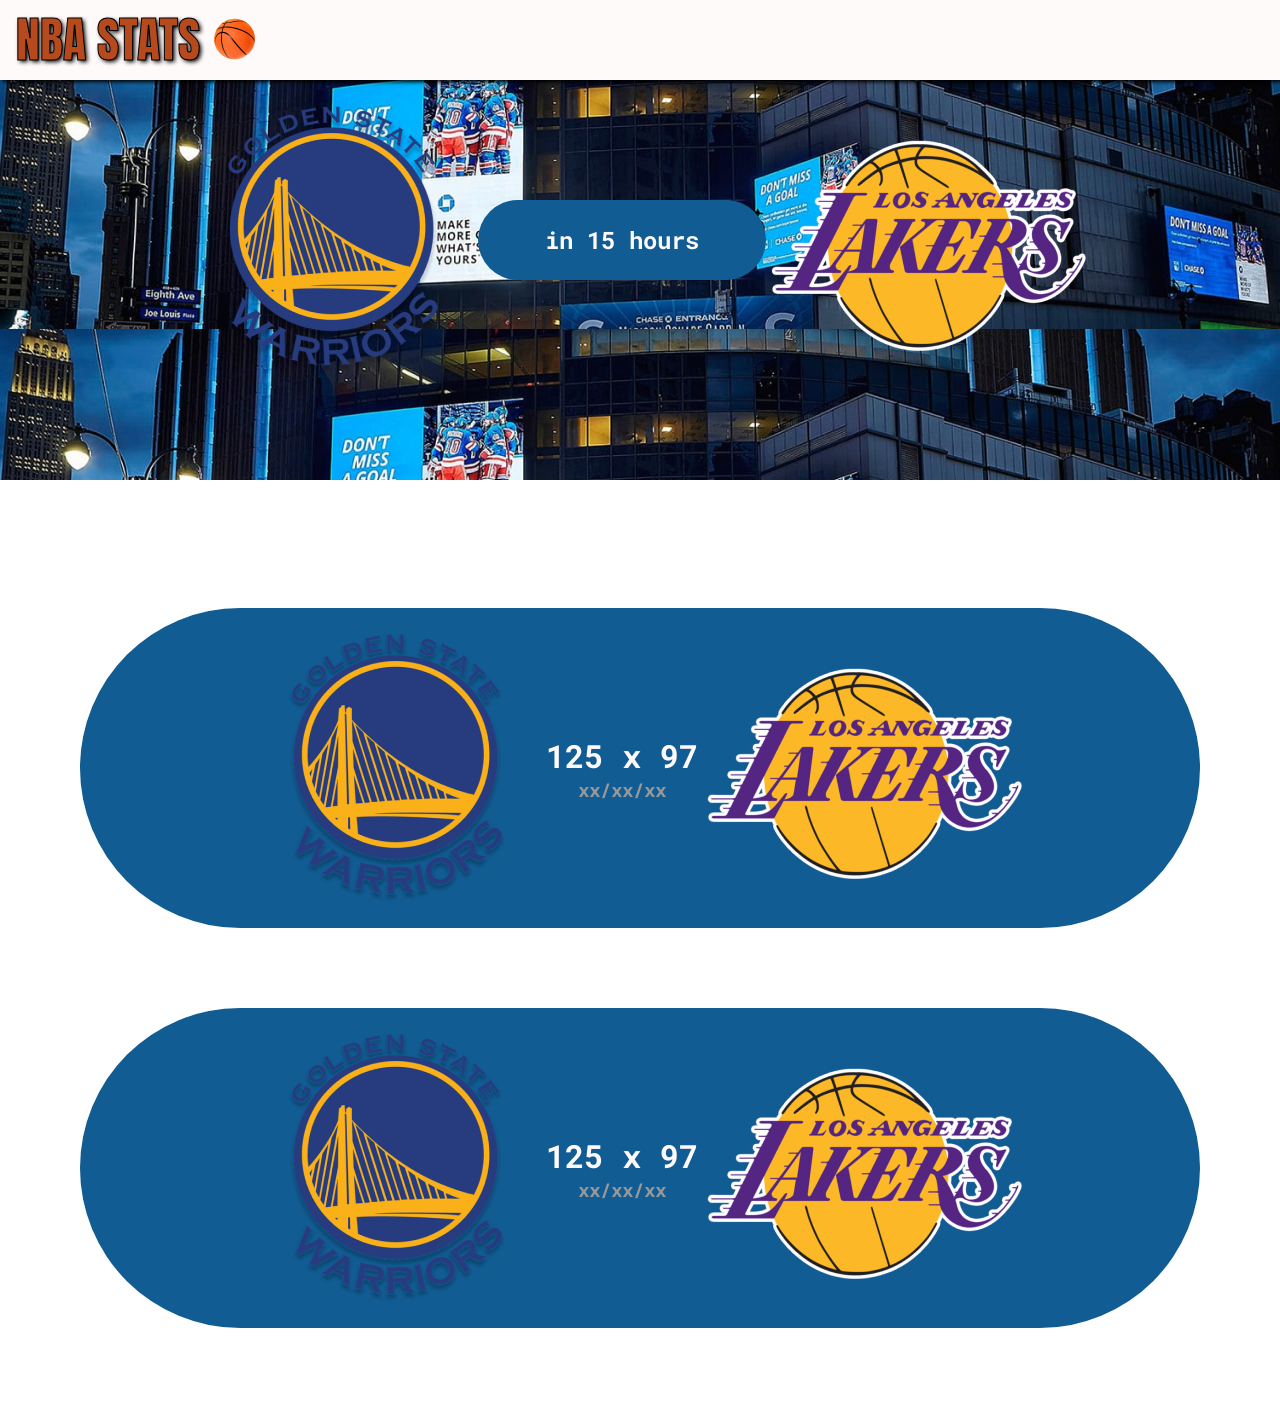
==== index.html @ a032bcd9 "colocando index na raiz" ====
<!DOCTYPE html>
<html lang="en">
<head>
    <meta charset="UTF-8">
    <meta http-equiv="X-UA-Compatible" content="IE=edge">
    <meta name="viewport" content="width=device-width, initial-scale=1.0">
    <title>NBA STATS</title>
    <link rel="stylesheet" href="/styles/styles.css">
</head>
<body>
    <header>
        <div class="bar-top">
                <div class="logo">
                    <span>NBA STATS</span>
                    <img src="/img/logo_basketball.png" alt="bola-basquete" class="basketball">
                </div>
        </div>
    </header>
    <main>
        <section class="banner-container">
            <div class="banner">
                <img src="/img/logo_gsw.png" alt="logo golden state warriors">
                <div class="time-game">
                    <h2>in 15 hours</h2>
                </div>
                <img src="/img/logo_lakers.png" alt="logo lakers">
            </div>
        </section>

        <section class="games">

            <div class="card-game">
                <img src="/img/logo_gsw.png" alt="logo golden state warriors">
                    <div class="card-game-txt">
                        <h2>125 x 97</h2>
                        <h3>xx/xx/xx</h3>
                    </div>
                    <img src="/img/logo_lakers.png" alt="logo lakers">
            </div>

            <div class="card-game">
                <img src="/img/logo_gsw.png" alt="logo golden state warriors">
                    <div class="card-game-txt">
                        <h2>125 x 97</h2>
                        <h3>xx/xx/xx</h3>
                    </div>
                    <img src="/img/logo_lakers.png" alt="logo lakers">
            </div>

        
        </section>
    </main>
</body>
</html>
---- styles/styles.css ----
@import url('https://fonts.googleapis.com/css2?family=Anton&family=Fraunces:opsz@9..144&family=Roboto+Mono&display=swap');

*{
    margin: 0;
    padding: 0;
    box-sizing: border-box;
    font-family: 'Roboto Mono', monospaces;
}

header{
    box-shadow:  0.125rem 0.125rem 0.25rem #000000 ;
    position: fixed;
    width: 100%;
}

.bar-top{
    display: flex;
    background-color: #FFFAFA;
    height: 5rem;
    align-items: center;

}

.logo{
    margin-left: 1rem;
}

.logo span{
    color: #B64A1D;
    font-family: 'Anton', sans-serif;
    -webkit-text-stroke:  1px #000000 ;
    text-shadow: 0.125rem 0.125rem 0.25rem #000000
    ;
    font-size: 3rem;
;
}


.banner-container{
    display: flex;
    align-items: center;
    height: 30rem;     
    background-size: contain;
    background-image: url(/img/background.png);
}

.banner{
    width: 100vw;
    display: flex;
    align-items: center;
    justify-content: center;
}


.time-game{
    display: flex;
    align-items: center;
    justify-content: center;
    width: 18rem;
    height: 5rem;
    border-radius: 3rem;
    background-color: #115C93;
    color: #FFFAFA;
}


.games{
    display: flex;
    flex-direction: column;
    align-items: center;
    margin-top: 8rem;
}

.card-game{
    display: flex;
    align-items: center;
    justify-content: center;
    height: 20rem;
    width: 70rem;
    background-color: #115C93;
    border-radius: 20rem;
    margin-bottom: 5rem;
}

.card-game-txt{
    display: flex;
    flex-direction: column;
    width: 10rem;
    align-items: center;
}

.card-game-txt h2{
    color: #FFFAFA;
    font-weight: bold;
    font-size:2rem;
}

.card-game-txt h3{
    color: #999999 ;
}
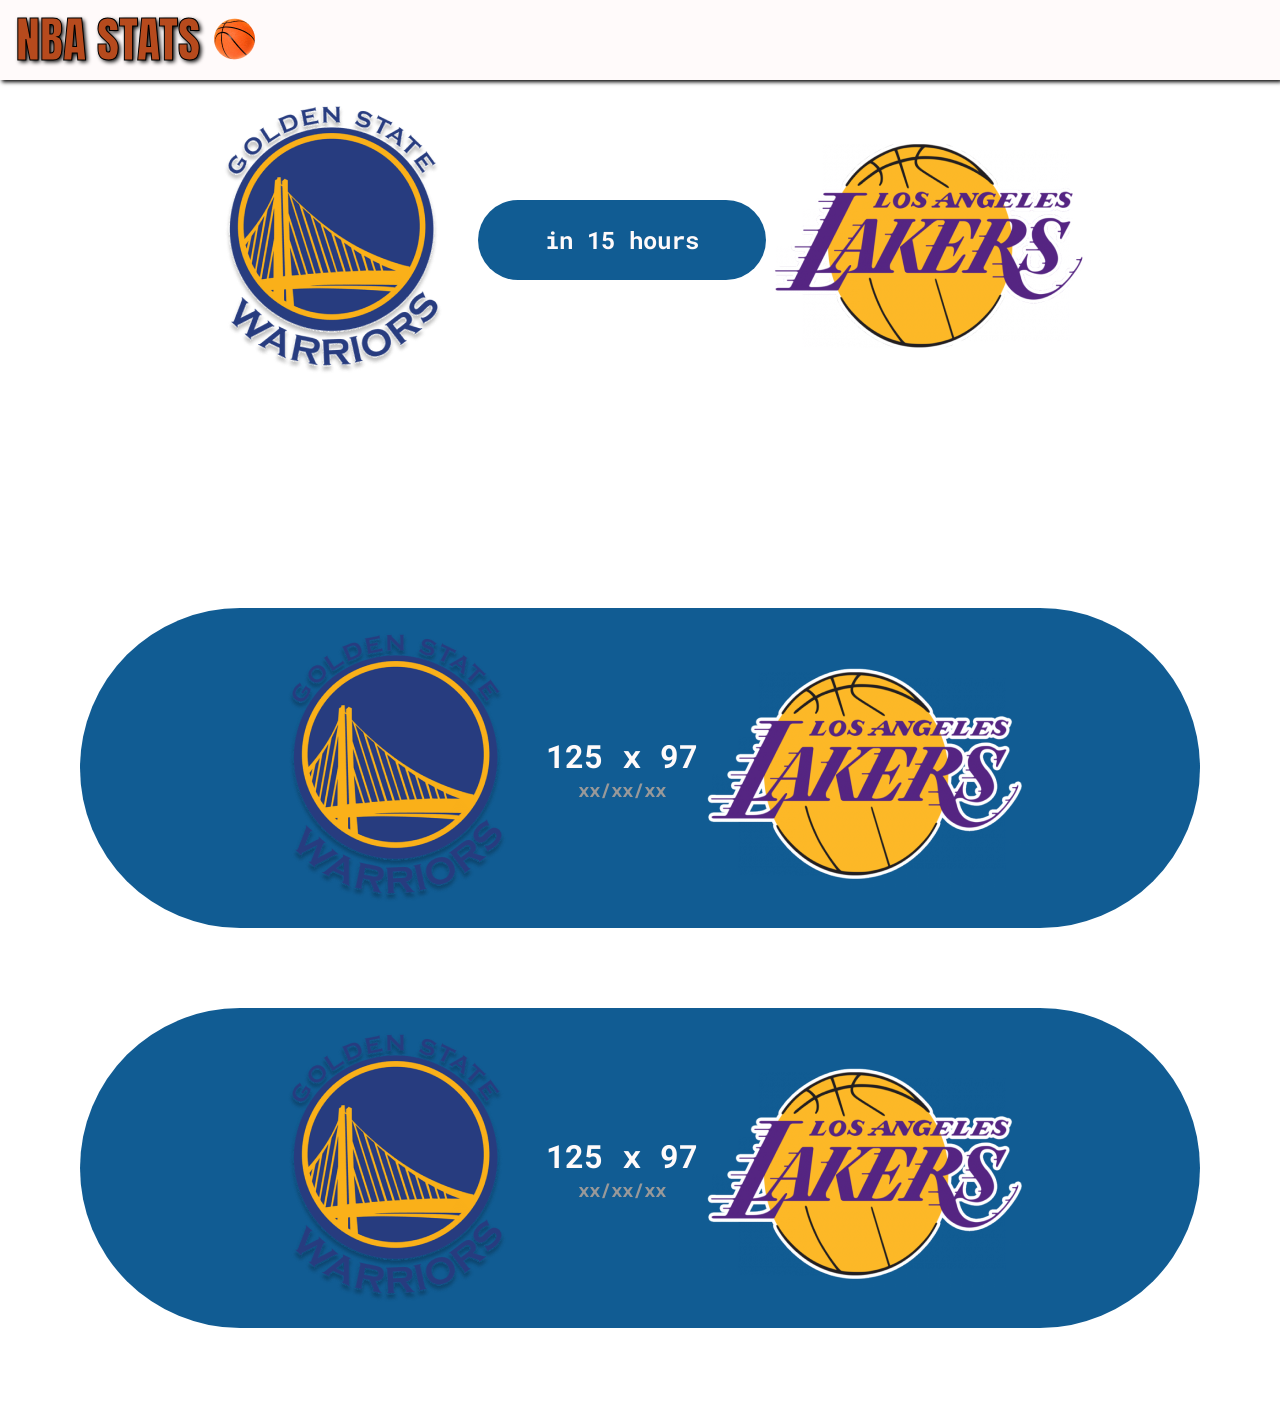
==== commit bf0a4ddb: "arrumando estilizacoes" ====
--- a/index.html
+++ b/index.html
@@ -5,46 +5,46 @@
     <meta http-equiv="X-UA-Compatible" content="IE=edge">
     <meta name="viewport" content="width=device-width, initial-scale=1.0">
     <title>NBA STATS</title>
-    <link rel="stylesheet" href="/styles/styles.css">
+    <link rel="stylesheet" href="./styles/styles.css">
 </head>
 <body>
     <header>
         <div class="bar-top">
                 <div class="logo">
                     <span>NBA STATS</span>
-                    <img src="/img/logo_basketball.png" alt="bola-basquete" class="basketball">
+                    <img src="./img/logo_basketball.png" alt="bola-basquete" class="basketball">
                 </div>
         </div>
     </header>
     <main>
         <section class="banner-container">
             <div class="banner">
-                <img src="/img/logo_gsw.png" alt="logo golden state warriors">
+                <img src="./img/logo_gsw.png" alt="logo golden state warriors">
                 <div class="time-game">
                     <h2>in 15 hours</h2>
                 </div>
-                <img src="/img/logo_lakers.png" alt="logo lakers">
+                <img src="./img/logo_lakers.png" alt="logo lakers">
             </div>
         </section>
 
         <section class="games">
 
             <div class="card-game">
-                <img src="/img/logo_gsw.png" alt="logo golden state warriors">
+                <img src="./img/logo_gsw.png" alt="logo golden state warriors">
                     <div class="card-game-txt">
                         <h2>125 x 97</h2>
                         <h3>xx/xx/xx</h3>
                     </div>
-                    <img src="/img/logo_lakers.png" alt="logo lakers">
+                    <img src="./img/logo_lakers.png" alt="logo lakers">
             </div>
 
             <div class="card-game">
-                <img src="/img/logo_gsw.png" alt="logo golden state warriors">
+                <img src="./img/logo_gsw.png" alt="logo golden state warriors">
                     <div class="card-game-txt">
                         <h2>125 x 97</h2>
                         <h3>xx/xx/xx</h3>
                     </div>
-                    <img src="/img/logo_lakers.png" alt="logo lakers">
+                    <img src="./img/logo_lakers.png" alt="logo lakers">
             </div>
 
         
--- a/styles/styles.css
+++ b/styles/styles.css
@@ -41,7 +41,7 @@
     align-items: center;
     height: 30rem;     
     background-size: contain;
-    background-image: url(/img/background.png);
+    background-image: url(./img/background.png);
 }
 
 .banner{
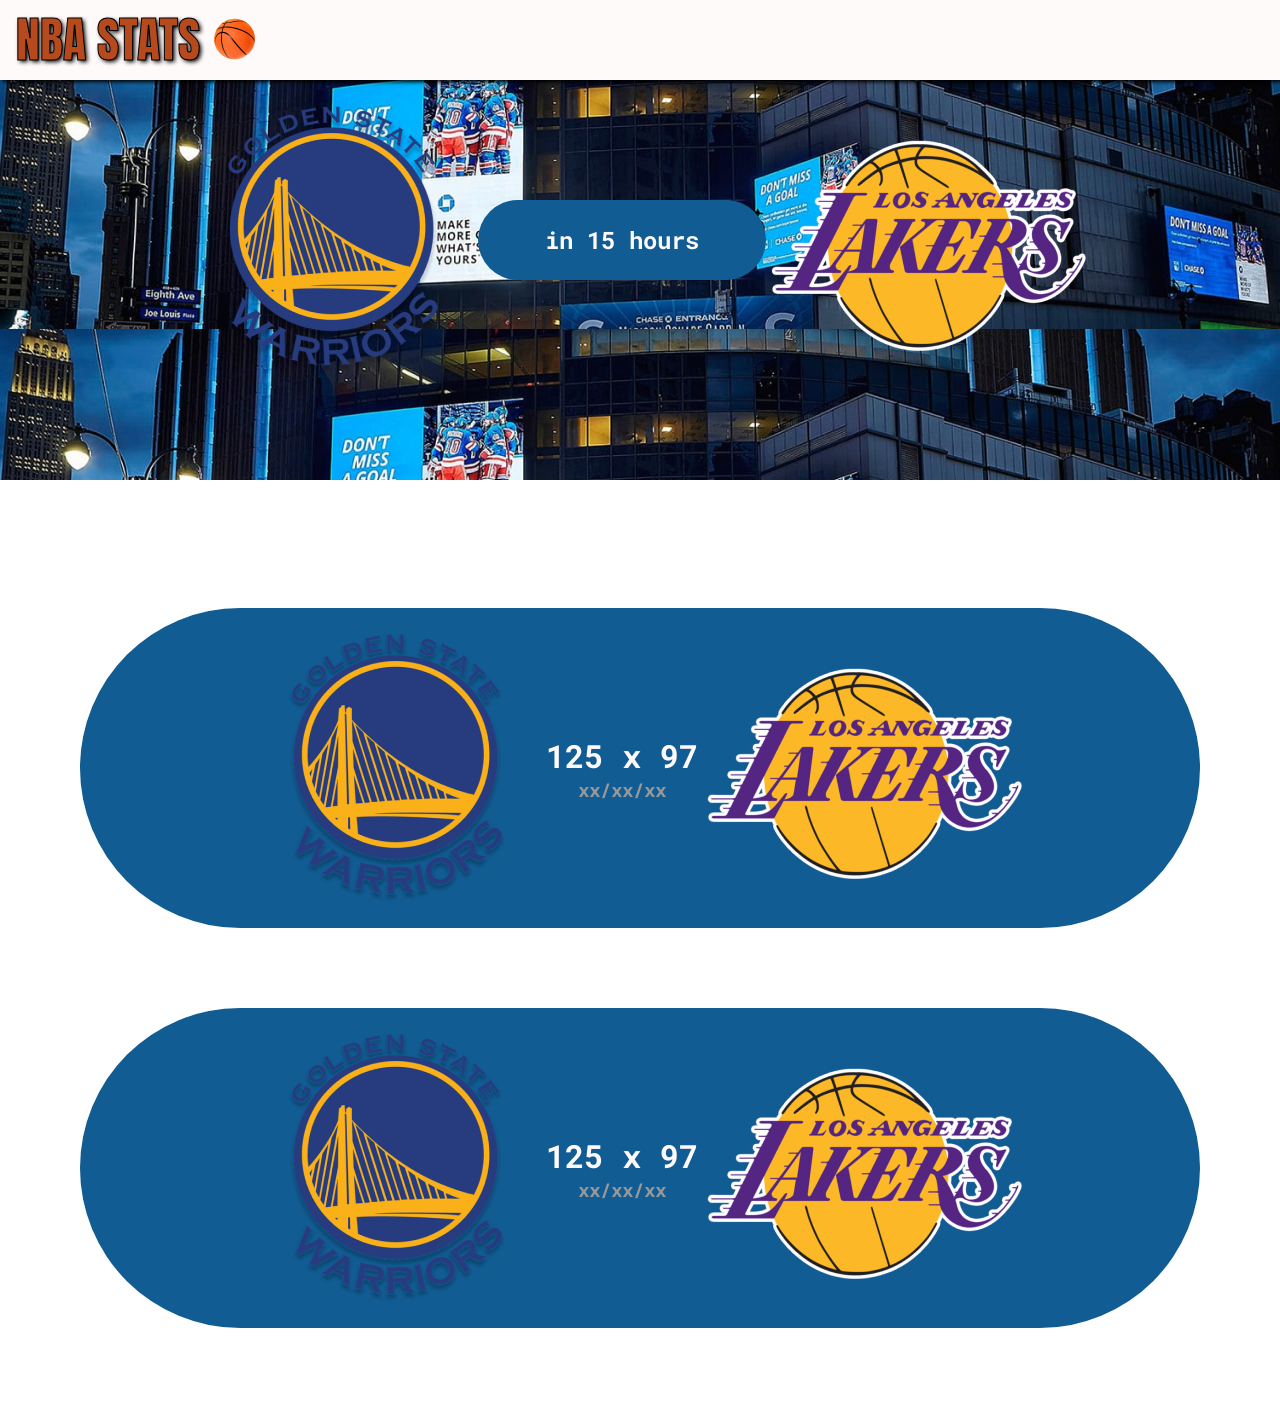
==== commit 72dc8074: "a" ====
--- a/index.html
+++ b/index.html
@@ -39,7 +39,7 @@
             </div>
 
             <div class="card-game">
-                <img src="./img/logo_gsw.png" alt="logo golden state warriors">
+                <img src="/img/logo_gsw.png" alt="logo golden state warriors">
                     <div class="card-game-txt">
                         <h2>125 x 97</h2>
                         <h3>xx/xx/xx</h3>
--- a/styles/styles.css
+++ b/styles/styles.css
@@ -41,7 +41,7 @@
     align-items: center;
     height: 30rem;     
     background-size: contain;
-    background-image: url(./img/background.png);
+    background-image: url(/img/background.png);
 }
 
 .banner{
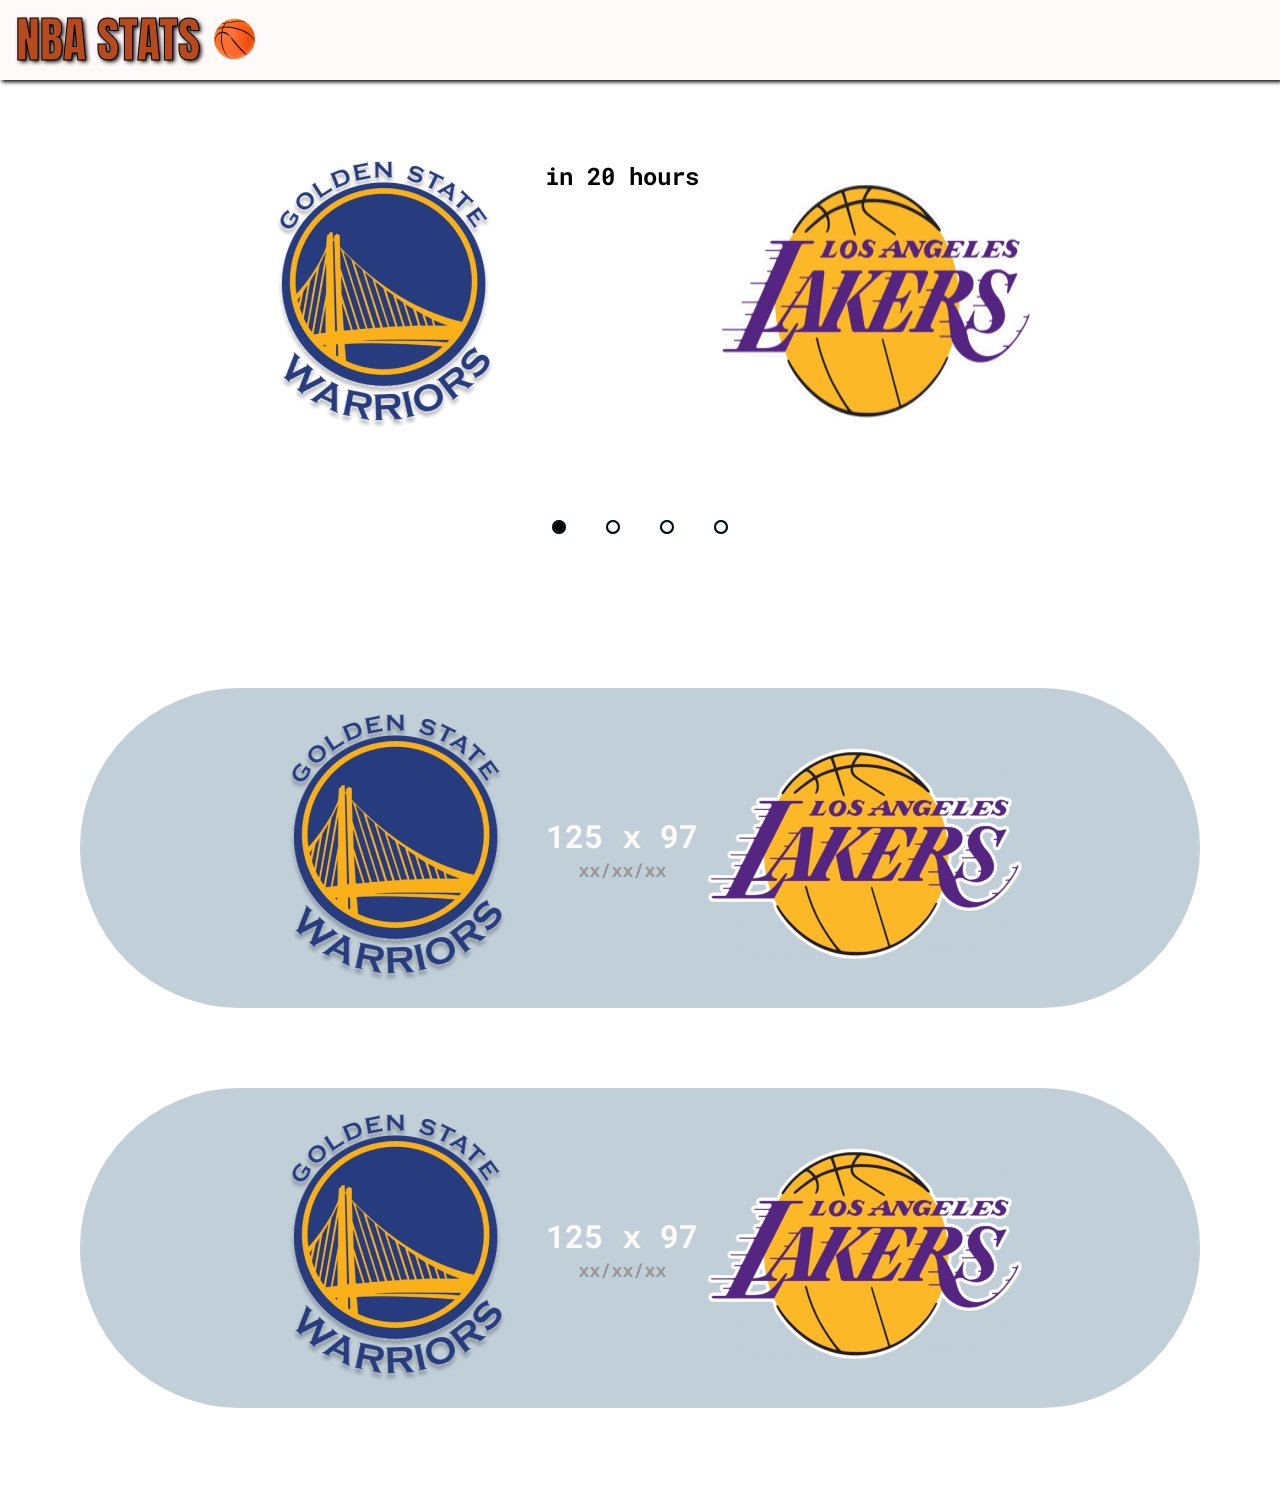
==== commit b0f5cda4: "criando slider com css html e js" ====
--- a/index.html
+++ b/index.html
@@ -16,15 +16,82 @@
                 </div>
         </div>
     </header>
+
+    
     <main>
-        <section class="banner-container">
-            <div class="banner">
-                <img src="./img/logo_gsw.png" alt="logo golden state warriors">
-                <div class="time-game">
-                    <h2>in 15 hours</h2>
+        <section class="background">
+            <div class="slider">
+                <div class="slides">
+                    <!--Radio Buttons-->
+                    <input type="radio" name="radio-btn" id="radio1">
+                    <input type="radio" name="radio-btn" id="radio2">
+                    <input type="radio" name="radio-btn" id="radio3">
+                    <input type="radio" name="radio-btn" id="radio4">
+                    <!--Fim Radio Buttons-->
+    
+                    <!--Slide Images-->
+                    <div class="slide first">
+                        <div class="game">
+                            <img src="./img/logo_gsw.png" alt="logo golden state warriors">
+                            <div class="text">
+                                <h2>in 20 hours</h2>
+                            </div>
+                        <img src="./img/logo_lakers.png" alt="logo lakers">
+                        </div>
+                    </div>
+
+    
+                    <div class="slide">
+                        <div class="game">
+                            <img src="./img/logo_gsw.png" alt="logo golden state warriors">
+                            <div class="text">
+                                <h2>in 15 hours</h2>
+                            </div>
+                        <img src="./img/logo_lakers.png" alt="logo lakers">
+                        </div>
+                    </div>
+    
+                    <div class="slide">
+                        <div class="game">
+                            <img src="./img/logo_gsw.png" alt="logo golden state warriors">
+                            <div class="text">
+                                <h2>in 10 hours</h2>
+                            </div>
+                        <img src="./img/logo_lakers.png" alt="logo lakers">
+                        </div>
+                    </div>
+    
+                    <div class="slide">
+                        <div class="game">
+                            <img src="./img/logo_gsw.png" alt="logo golden state warriors">
+                            <div class="text">
+                                <h2>in 5 hours</h2>
+                            </div>
+                        <img src="./img/logo_lakers.png" alt="logo lakers">
+                        </div>
+                    </div>
+                    <!--Fim Slide Images-->
+    
+                    <!--Navigatio auto-->
+    
+                    <div class="navigation-auto">
+                        <div class="auto-btn1"></div>
+                        <div class="auto-btn2"></div>
+                        <div class="auto-btn3"></div>
+                        <div class="auto-btn4"></div>
+                    </div>
+                    
                 </div>
-                <img src="./img/logo_lakers.png" alt="logo lakers">
+    
+                <div class="manual-navigation">
+                    <label for="radio1" class="manual-btn"></label>
+                    <label for="radio2" class="manual-btn"></label>
+                    <label for="radio3" class="manual-btn"></label>
+                    <label for="radio4" class="manual-btn"></label>
+                </div>
             </div>
+
+            
         </section>
 
         <section class="games">
@@ -39,7 +106,7 @@
             </div>
 
             <div class="card-game">
-                <img src="/img/logo_gsw.png" alt="logo golden state warriors">
+                <img src="./img/logo_gsw.png" alt="logo golden state warriors">
                     <div class="card-game-txt">
                         <h2>125 x 97</h2>
                         <h3>xx/xx/xx</h3>
@@ -49,6 +116,8 @@
 
         
         </section>
+
+        <script src="/js/script.js"></script>
     </main>
 </body>
 </html>
--- a/styles/styles.css
+++ b/styles/styles.css
@@ -9,7 +9,6 @@
 
 header{
     box-shadow:  0.125rem 0.125rem 0.25rem #000000 ;
-    position: fixed;
     width: 100%;
 }
 
@@ -35,32 +34,108 @@
 ;
 }
 
-
-.banner-container{
-    display: flex;
-    align-items: center;
-    height: 30rem;     
-    background-size: contain;
-    background-image: url(/img/background.png);
+.slider{
+    margin: 5rem auto 0;
+    width: 800px;
+    height: 400px;
+    overflow: hidden;
 }
 
-.banner{
-    width: 100vw;
+.slides{
+    width: 400%;
+    height: 400px;
     display: flex;
-    align-items: center;
+}
+
+.slides input{
+    display: none;
+}
+
+.slide{
+    width: 25%;
+    position: relative;
+    transition: 2s;
+}
+
+.manual-navigation{
+    position: absolute;
+    width: 800px;
+    margin-top: -40px;
+    display: flex;
     justify-content: center;
 }
 
+.manual-btn{
+    border: 2px solid #0c0b0b;
+    padding: 5px;
+    border-radius: 10px;
+    cursor: pointer;
+    transition: 1s;
+}
 
-.time-game{
+.manual-btn:not(:last-child){
+    margin-right: 40px;
+}
+
+.manual-btn:hover{
+    background-color: black;
+}
+
+#radio1:checked ~ .first{
+    margin-left: 0;
+}
+
+#radio2:checked ~ .first{
+    margin-left: -25%;
+}
+
+#radio3:checked ~ .first{
+    margin-left: -50%;
+}
+
+#radio4:checked ~ .first{
+    margin-left: -75%;
+}
+
+.game{
     display: flex;
-    align-items: center;
+    width: 800px;
+}
+
+.navigation-auto div{
+    border: 2px solid #20a6ff;
+    padding: 5px;
+    border-radius: 10px;
+    cursor: pointer;
+    transition: 1s;
+}
+
+.navigation-auto{
+    position: absolute;
+    width: 800px;
+    margin-top: 360px;
+    display: flex;
     justify-content: center;
-    width: 18rem;
-    height: 5rem;
-    border-radius: 3rem;
-    background-color: #115C93;
-    color: #FFFAFA;
+}
+
+.navigation-auto div:not(:last-child){
+    margin-right: 40px;
+}
+
+#radio1:checked ~ .navigation-auto .auto-btn1{
+    background-color: #000000;
+}
+#radio2:checked ~ .navigation-auto .auto-btn2{
+    background-color: #000000;
+}
+#radio3:checked ~ .navigation-auto .auto-btn3{
+    background-color: #000000;
+}
+#radio4:checked ~ .navigation-auto .auto-btn4{
+    background-color: #000000;
+}
+.text{
+    margin: 0 auto;
 }
 
 
@@ -77,7 +152,7 @@
     justify-content: center;
     height: 20rem;
     width: 70rem;
-    background-color: #115C93;
+    background-color: rgba(132, 159, 178, 0.5);
     border-radius: 20rem;
     margin-bottom: 5rem;
 }
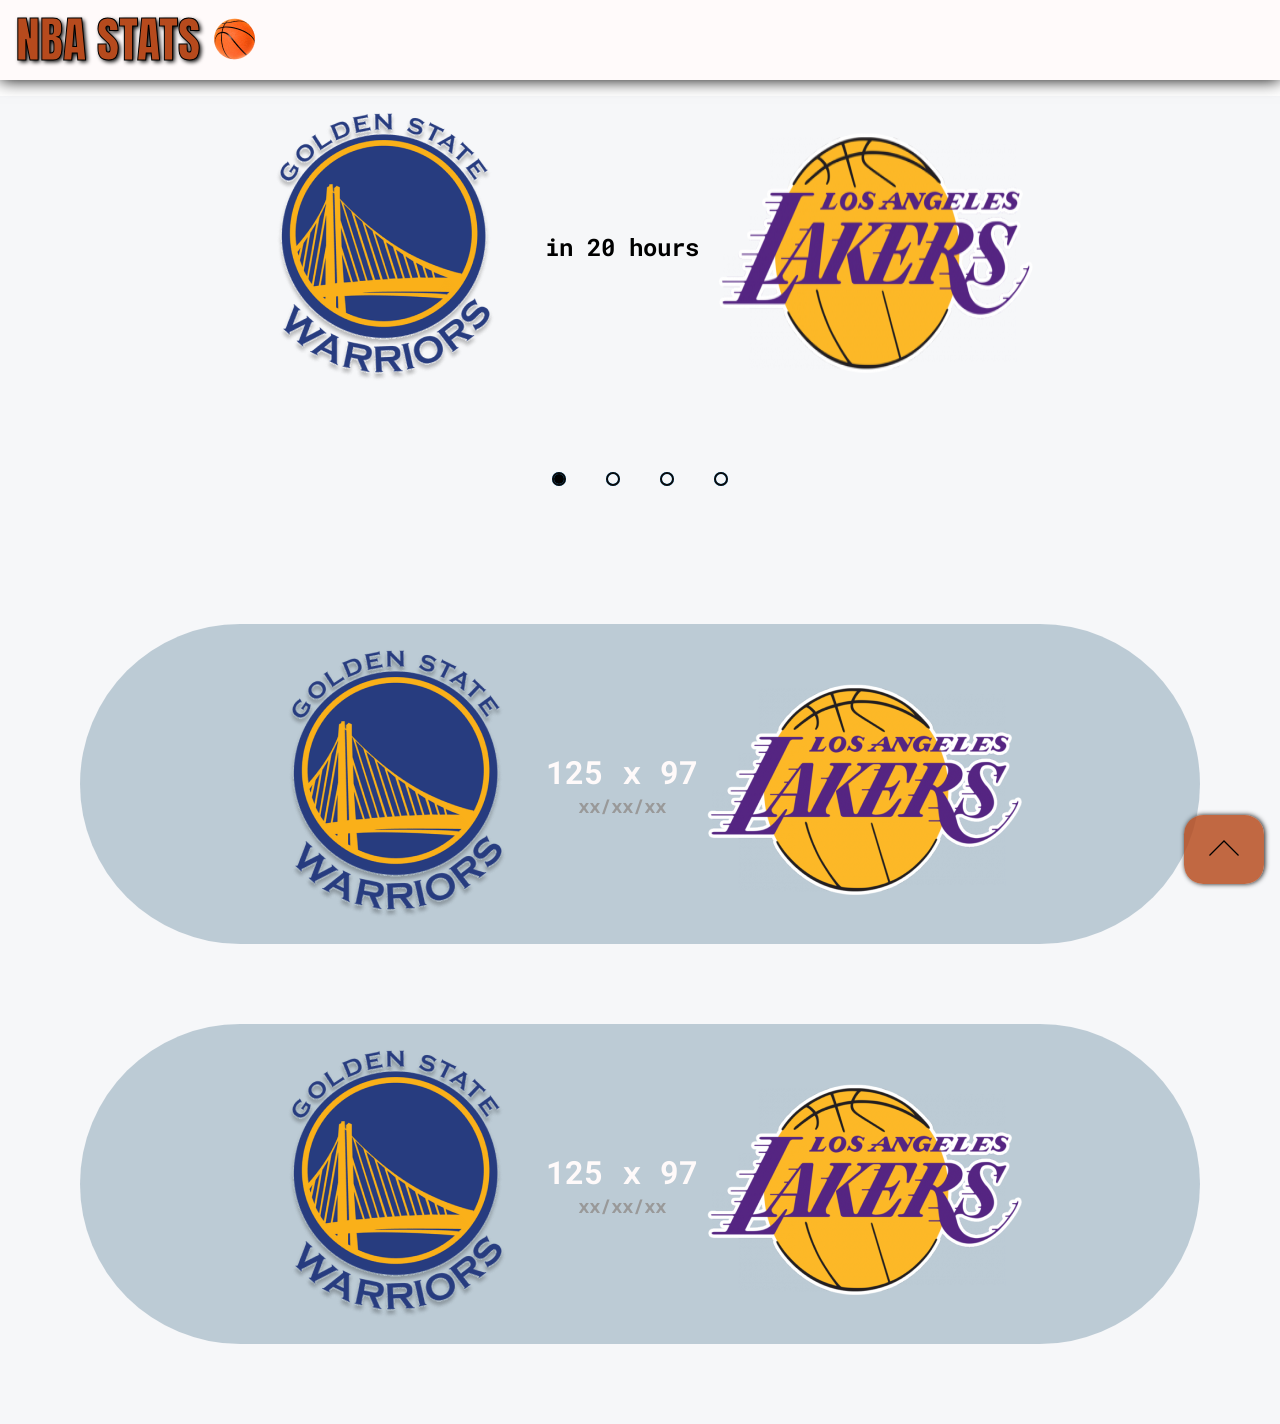
==== commit 8d01f474: "adicionando ancoragem à logo e botão de voltar ao inicio" ====
--- a/index.html
+++ b/index.html
@@ -11,7 +11,7 @@
     <header>
         <div class="bar-top">
                 <div class="logo">
-                    <span>NBA STATS</span>
+                    <a href="#">NBA STATS</a>
                     <img src="./img/logo_basketball.png" alt="bola-basquete" class="basketball">
                 </div>
         </div>
@@ -117,7 +117,11 @@
         
         </section>
 
-        <script src="/js/script.js"></script>
+        <script src="./js/script.js"></script>
+
+        <a href="#" id="button-home">
+           <img src="../img/botão.svg" alt="">
+        </a> 
     </main>
 </body>
 </html>
--- a/styles/styles.css
+++ b/styles/styles.css
@@ -8,8 +8,13 @@
 }
 
 header{
-    box-shadow:  0.125rem 0.125rem 0.25rem #000000 ;
     width: 100%;
+    height: 5rem;
+    box-shadow: 0 0.001rem 1rem black;
+    position:sticky;
+    position: -webkit-sticky; /* Necessário para funcionar no Safari */
+    top: 0;
+    z-index: 2; /* para sempre a header ficar acima do conteudo */
 }
 
 .bar-top{
@@ -24,24 +29,29 @@
     margin-left: 1rem;
 }
 
-.logo span{
+.logo a{
     color: #B64A1D;
     font-family: 'Anton', sans-serif;
     -webkit-text-stroke:  1px #000000 ;
     text-shadow: 0.125rem 0.125rem 0.25rem #000000
     ;
     font-size: 3rem;
-;
+    text-decoration: none;
+}
+
+main{
+    background-color: #F6F7F9;
 }
 
 .slider{
-    margin: 5rem auto 0;
+    margin: 1rem auto 0 auto;
     width: 800px;
     height: 400px;
     overflow: hidden;
 }
 
 .slides{
+    margin-top: 1rem;
     width: 400%;
     height: 400px;
     display: flex;
@@ -102,6 +112,10 @@
     width: 800px;
 }
 
+.text{
+    display: flex;
+    align-items: center;
+}
 .navigation-auto div{
     border: 2px solid #20a6ff;
     padding: 5px;
@@ -172,4 +186,24 @@
 
 .card-game-txt h3{
     color: #999999 ;
+}
+
+#button-home{
+    background-color: rgba(182, 75, 29, 0.832);
+    padding: 1.5rem;
+    border-radius: 1.2rem;
+    position: fixed;
+    right: 1rem;
+    bottom: 1rem;
+    transition: 1s;
+    box-shadow: 1px 0px 5px rgb(25, 25, 25);
+}
+
+#button-home:hover{
+    background: #20a6ff;
+}
+
+#button-home img{
+    height: 1rem;
+    width: 2rem;
 }
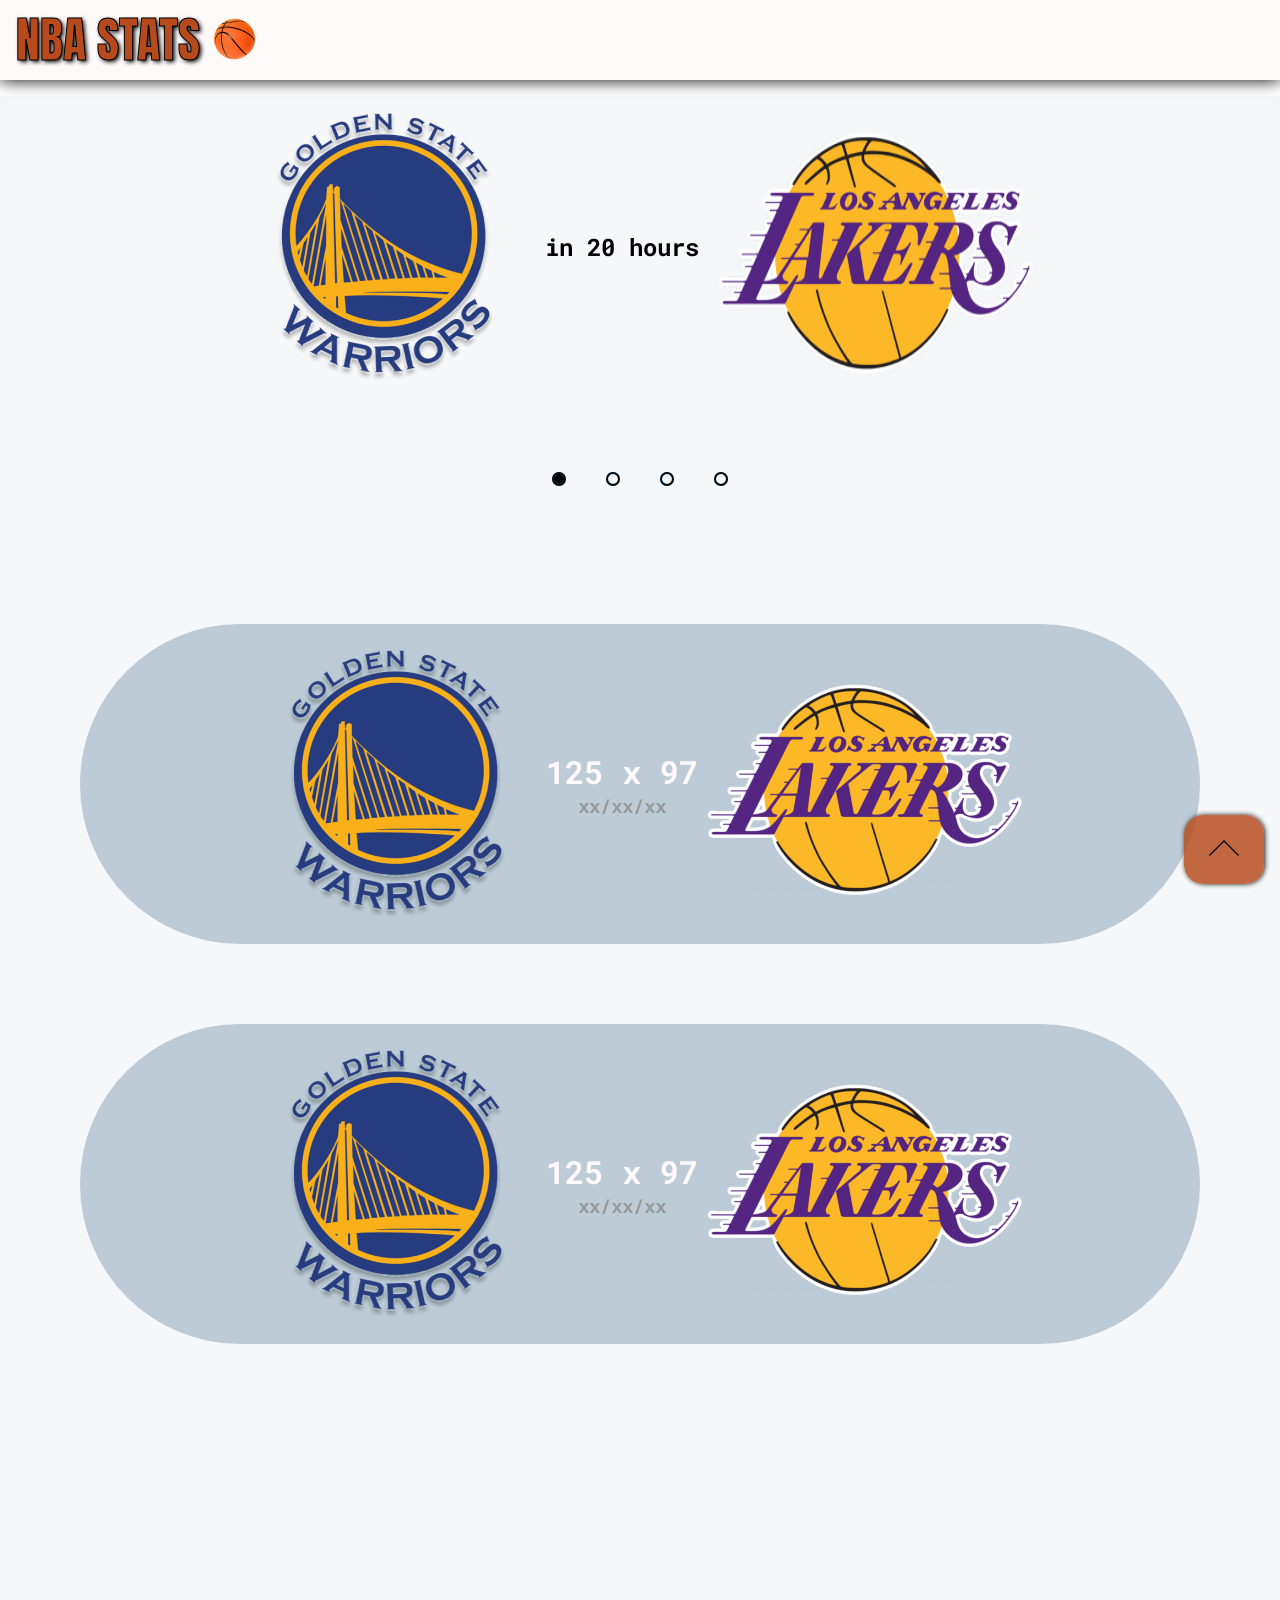
==== commit 7f4344c9: "conexão via api" ====
--- a/index.html
+++ b/index.html
@@ -94,7 +94,7 @@
             
         </section>
 
-        <section class="games">
+        <section class="games" >
 
             <div class="card-game">
                 <img src="./img/logo_gsw.png" alt="logo golden state warriors">
@@ -114,8 +114,13 @@
                     <img src="./img/logo_lakers.png" alt="logo lakers">
             </div>
 
+            <div id="jogos">
+                
+            </div>
         
         </section>
+
+
 
         <script src="./js/script.js"></script>
 
--- a/styles/styles.css
+++ b/styles/styles.css
@@ -188,6 +188,33 @@
     color: #999999 ;
 }
 
+#jogos{
+    display: flex;
+    flex-wrap: wrap;
+    justify-content: center;
+    width: 700px;
+    height: 200px;
+}
+
+#jogos div{
+    margin-bottom: 40px;
+}
+
+#jogos span:first-child{
+    font-family: Helvetica, sans-serif;
+    font-weight: bold;
+    font-size: 30px;
+}
+
+#jogos span:last-child{
+    font-family: Helvetica, sans-serif;
+    font-weight: bold;
+    font-size: 30px;
+}
+
+#jogos span:nth-child(n+2):nth-child(-n+3){ /* selecionei do segundo até o terceito elemento */
+    font-family: Helvetica, sans-serif;
+}
 #button-home{
     background-color: rgba(182, 75, 29, 0.832);
     padding: 1.5rem;
